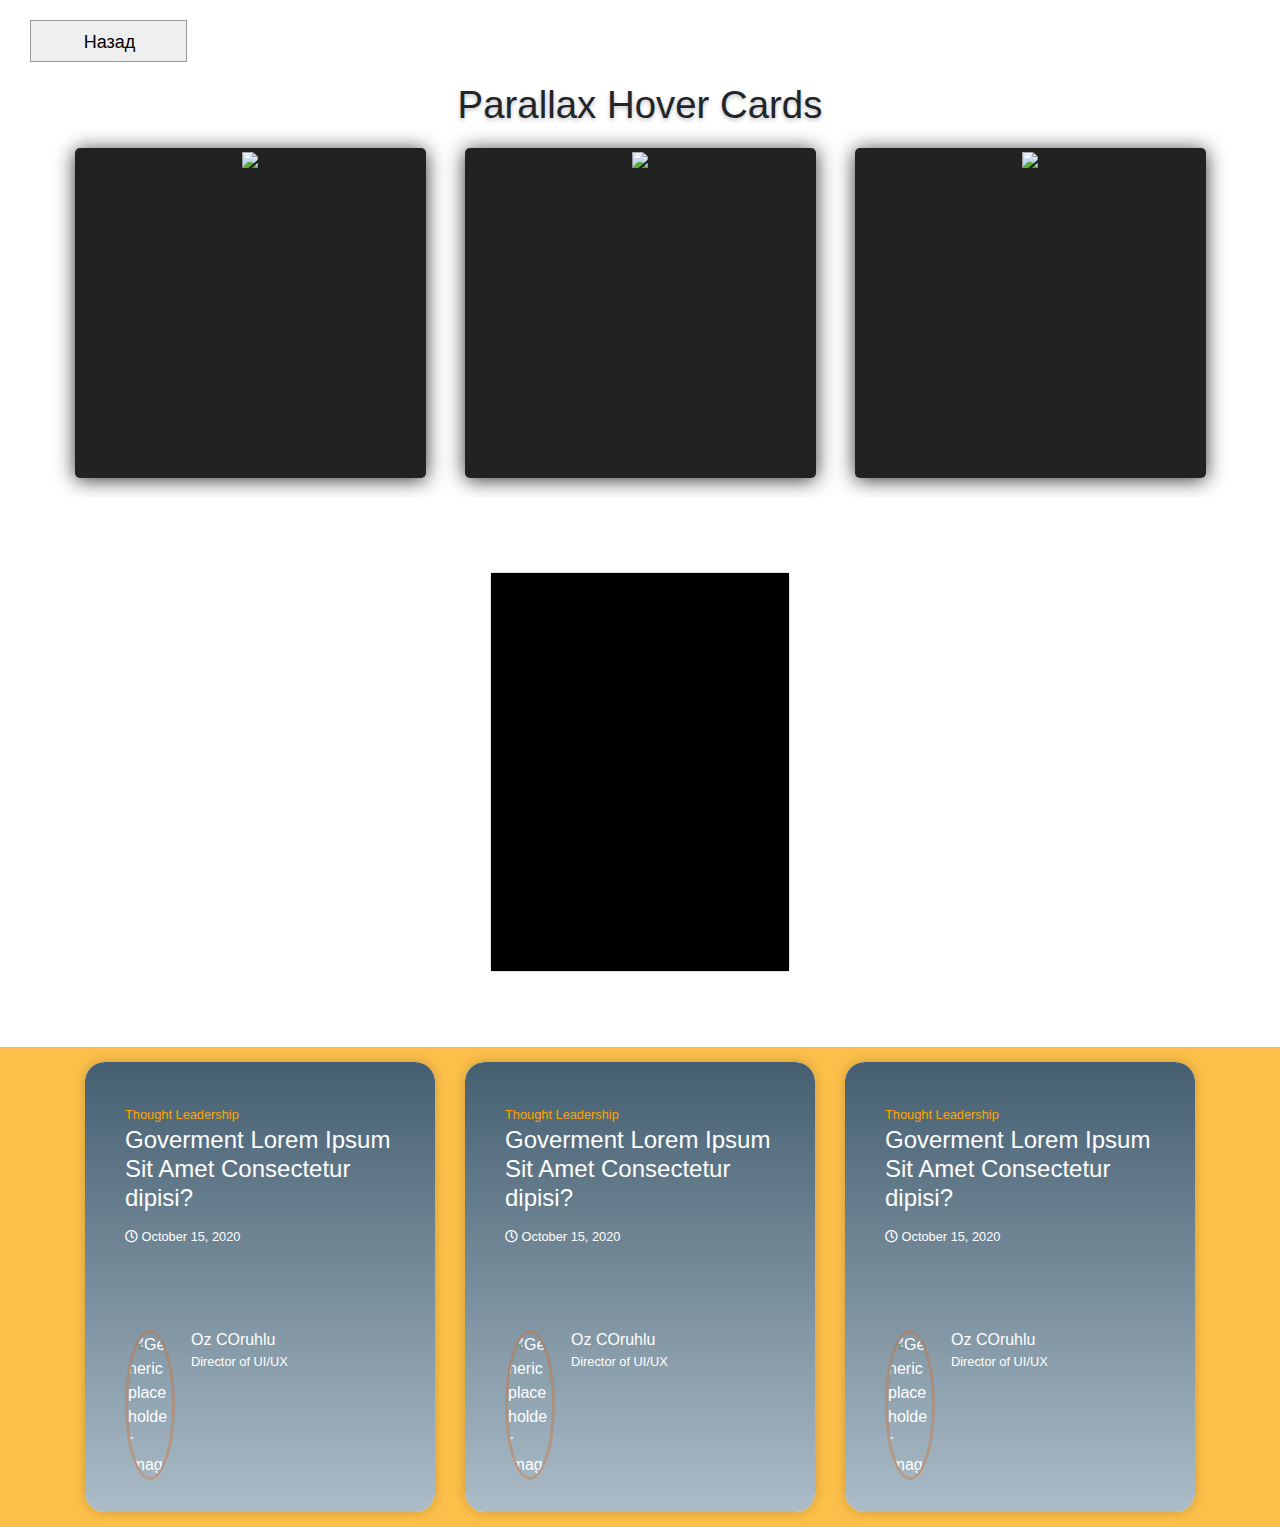
==== card-hover.html @ cf9c56e0 "menu-anim-01" ====
<!DOCTYPE html>
<html lang="ru">

<head>
	<meta charset="UTF-8">
	<meta name="viewport" content="width=device-width, initial-scale=1.0">
	<meta http-equiv="X-UA-Compatible" content="ie=edge" />
	<meta name="author" content="Evgeniya Kireeva">
	<title>Card-hover</title>
	<link rel="stylesheet" type="text/css" href="./css/index.css">
    <link rel="stylesheet" href="https://cdnjs.cloudflare.com/ajax/libs/twitter-bootstrap/4.5.0/css/bootstrap.min.css">
    <link rel="stylesheet" href="https://cdnjs.cloudflare.com/ajax/libs/font-awesome/5.15.1/css/all.min.css"> 
    <link rel="stylesheet" href="https://maxcdn.bootstrapcdn.com/font-awesome/latest/css/font-awesome.min.css">
</head>

<body>

    <button class="back-btn">
		<a href="index.html">Назад</a>
	</button>


	<div class="parallax-hover-card">
		<h1>Parallax Hover Cards</h1>
		<div class="container">
		<div class="hover-card card-rounded">
			<div class="card-img">
			<img src="https://s-media-cache-ak0.pinimg.com/originals/bf/59/3a/bf593a5a3aebb622a380d0224dce02ee.jpg"/>
			</div>
		</div>
		
		<div class="hover-card card-rounded">
			<div class="card-img">
			<img src="https://www.askideas.com/media/09/Dolphin-In-Military-Hat-Funny-Picture.jpg"/>
			</div>
		</div>
		
		<div class="hover-card card-rounded">
			<div class="card-img">
			<img src="http://farm1.static.flickr.com/198/463786233_1645e4fe5b.jpg"/>
			</div>
		</div>
		</div>
	</div>


	<div class="card-hover-1">
		<div class="card">
			<div class="card-front"></div>
			<div class="card-back">
				<h2>Jane Doe<br><span>Senior Designer</span></h2>
				<div class="social-icons">
					<a href="#" class="fa fa-facebook" aria-hidden="true"></a>
					<a href="#" class="fa fa-twitter" aria-hidden="true"></a>
					<a href="#" class="fa fa-google-plus" aria-hidden="true"></a>
					<a href="#" class="fa fa-linkedin" aria-hidden="true"></a>
					<a href="#" class="fa fa-instagram" aria-hidden="true"></a>
				</div>
			</div>
		</div>
	</div>
	

    <div class="card-hover-2">

        <section class="wrapper">
            <div class="container">
            
            <div class="row">
        <div class="col-md-4"><div class="card text-white card-has-bg click-col" style="background-image:url('https://source.unsplash.com/600x900/?tech,street');">
                <img class="card-img d-none" src="https://source.unsplash.com/600x900/?tech,street" alt="Goverment Lorem Ipsum Sit Amet Consectetur dipisi?">
                <div class="card-img-overlay d-flex flex-column">
                <div class="card-body">
                    <small class="card-meta mb-2">Thought Leadership</small>
                    <h4 class="card-title mt-0 "><a class="text-white" herf="#">Goverment Lorem Ipsum Sit Amet Consectetur dipisi?</a></h4>
                    <small><i class="far fa-clock"></i> October 15, 2020</small>
                    </div>
                    <div class="card-footer">
                    <div class="media">
            <img class="mr-3 rounded-circle" src="https://cdn0.iconfinder.com/data/icons/user-pictures/100/male-512.png" alt="Generic placeholder image" style="max-width:50px">
            <div class="media-body">
            <h6 class="my-0 text-white d-block">Oz COruhlu</h6>
            <small>Director of UI/UX</small>
            </div>
        </div>
                    </div>
                </div>
                </div></div>
            <div class="col-md-4"><div class="card text-white card-has-bg click-col" style="background-image:url('https://source.unsplash.com/600x900/?tree,nature');">
                <img class="card-img d-none" src="https://source.unsplash.com/600x900/?tree,nature" alt="Goverment Lorem Ipsum Sit Amet Consectetur dipisi?">
                <div class="card-img-overlay d-flex flex-column">
                <div class="card-body">
                    <small class="card-meta mb-2">Thought Leadership</small>
                    <h4 class="card-title mt-0 "><a class="text-white" herf="#">Goverment Lorem Ipsum Sit Amet Consectetur dipisi?</a></h4>
                    <small><i class="far fa-clock"></i> October 15, 2020</small>
                    </div>
                    <div class="card-footer">
                    <div class="media">
            <img class="mr-3 rounded-circle" src="https://cdn0.iconfinder.com/data/icons/user-pictures/100/male-512.png" alt="Generic placeholder image" style="max-width:50px">
            <div class="media-body">
            <h6 class="my-0 text-white d-block">Oz COruhlu</h6>
            <small>Director of UI/UX</small>
            </div>
        </div>
                    </div>
                </div>
                </div></div>
            <div class="col-md-4"><div class="card text-white card-has-bg click-col" style="background-image:url('https://source.unsplash.com/600x900/?computer,design');">
                <img class="card-img d-none" src="https://source.unsplash.com/600x900/?computer,design" alt="Goverment Lorem Ipsum Sit Amet Consectetur dipisi?">
                <div class="card-img-overlay d-flex flex-column">
                <div class="card-body">
                    <small class="card-meta mb-2">Thought Leadership</small>
                    <h4 class="card-title mt-0 "><a class="text-white" herf="#">Goverment Lorem Ipsum Sit Amet Consectetur dipisi?</a></h4>
                    <small><i class="far fa-clock"></i> October 15, 2020</small>
                    </div>
                    <div class="card-footer">
                    <div class="media">
            <img class="mr-3 rounded-circle" src="https://cdn0.iconfinder.com/data/icons/user-pictures/100/male-512.png" alt="Generic placeholder image" style="max-width:50px">
            <div class="media-body">
            <h6 class="my-0 text-white d-block">Oz COruhlu</h6>
            <small>Director of UI/UX</small>
            </div>
        </div>
                    </div>
                </div>
                </div></div>
            
        </div>
            
        </div>
        </section>
    </div>
      
	
	


	<!-- <script src="https://code.jquery.com/jquery-3.5.1.min.js"></script> -->
	<script src="./js/card-hover.js" defer></script>
</body>

</html>
---- css/index.css ----
* {
  padding: 0px;
  margin: 0px;
  border: 0px;
}

*,
*:before,
*:after {
  -webkit-box-sizing: border-box;
  box-sizing: border-box;
}

:focus,
:active {
  outline: none;
}

a:focus,
a:active {
  outline: none;
}

aside,
nav,
footer,
header,
section {
  display: block;
}

html,
body {
  height: 100%;
  min-width: 320px;
}

body {
  line-height: 1;
  font-size: 14px;
  font-family: "Lato";
  -ms-text-size-adjust: 100%;
  -moz-text-size-adjust: 100%;
  -webkit-text-size-adjust: 100%;
}

input,
button,
textarea {
  font-family: "Lato";
}

input::-ms-clear {
  display: none;
}

button {
  cursor: pointer;
}

button::-moz-focus-inner {
  padding: 0;
  border: 0;
}

a,
a:visited {
  text-decoration: none;
}

a:hover {
  text-decoration: none;
}

ul li {
  list-style: none;
}

img {
  vertical-align: top;
}

h1,
h2,
h3,
h4,
h5,
h6 {
  font-weight: inherit;
  font-size: inherit;
}

.gradient {
  width: 100%;
  height: 500px;
  background: #113243;
  /* Old browsers */
  background-image: url("[data-uri]");
  background-repeat: no-repeat;
  background-size: 100% 100%;
  /* Shapes & Animation
  */
}
.gradient .back-shapes {
  width: 100%;
  height: 100%;
  position: relative;
  overflow: hidden;
}
.gradient .back-shapes img {
  opacity: 0.2;
  position: absolute;
  width: 1.5%;
}
.gradient .floating {
  position: absolute;
  animation-name: floating;
  -webkit-animation-name: floating;
  animation-duration: 5s;
  -webkit-animation-duration: 5s;
  animation-iteration-count: infinite;
  -webkit-animation-iteration-count: infinite;
}
.gradient .floating.circle {
  display: inline-block;
  width: 39px;
  height: 39px;
  background-image: url("[data-uri]");
  background-size: cover;
  background-repeat: no-repeat;
  background-position: center center;
  opacity: 0.5;
}
.gradient .floating.square {
  display: inline-block;
  width: 35px;
  height: 35px;
  background-image: url("[data-uri]");
  background-size: cover;
  background-repeat: no-repeat;
  background-position: center center;
  opacity: 0.5;
}
.gradient .floating.triangle {
  display: inline-block;
  width: 35px;
  height: 35px;
  background-image: url("[data-uri]");
  background-size: cover;
  background-repeat: no-repeat;
  background-position: center center;
  opacity: 0.5;
}
.gradient .floating.cross {
  display: inline-block;
  width: 35px;
  height: 35px;
  background-image: url("[data-uri]");
  background-size: cover;
  background-repeat: no-repeat;
  background-position: center center;
  opacity: 0.5;
}
@keyframes floating {
  0% {
    -webkit-transform: translateY(0%) rotate(-55deg);
            transform: translateY(0%) rotate(-55deg);
  }
  50% {
    -webkit-transform: translateY(300%) rotate(55deg);
            transform: translateY(300%) rotate(55deg);
  }
  100% {
    -webkit-transform: translateY(0%) rotate(-55deg);
            transform: translateY(0%) rotate(-55deg);
  }
}
@-webkit-keyframes floating {
  0% {
    -webkit-transform: translateY(0%);
  }
  50% {
    -webkit-transform: translateY(300%);
  }
  100% {
    -webkit-transform: translateY(0%);
  }
}

.cogwheel {
  margin: 20px auto;
  width: 100%;
  height: 500px;
  overflow: hidden;
  background: #dce5e9;
}

.infinity {
  border: #999 1px solid;
  margin: 20px auto;
  width: 100%;
  height: 500px;
  overflow: hidden;
  position: relative;
  color: #999;
  /* img size is 50x50 */
  background: url("[data-uri]") repeat 0 0;
  -webkit-animation: bg-scrolling-reverse 0.92s infinite;
  /* Safari 4+ */
  /* Fx 5+ */
  /* Opera 12+ */
  animation: bg-scrolling-reverse 0.92s infinite;
  /* IE 10+ */
  -webkit-animation-timing-function: linear;
  animation-timing-function: linear;
  /* Animations */
}
.infinity::before {
  content: "INFINITY";
  font-size: 8rem;
  font-weight: 100;
  font-style: normal;
  position: absolute;
  top: 40%;
  left: 35%;
}
@-webkit-keyframes bg-scrolling-reverse {
  100% {
    background-position: 50px 50px;
  }
}
@keyframes bg-scrolling-reverse {
  100% {
    background-position: 50px 50px;
  }
}
@-webkit-keyframes bg-scrolling {
  0% {
    background-position: 50px 50px;
  }
}
@keyframes bg-scrolling {
  0% {
    background-position: 50px 50px;
  }
}

.parallax-hover-card {
  text-align: center;
}
.parallax-hover-card h1 {
  font-size: 2.4rem;
  margin: 0;
  text-shadow: 0 2px 4px rgba(0, 0, 0, 0.25);
}
.parallax-hover-card .container {
  margin: 0 auto;
  display: -webkit-box;
  display: -ms-flexbox;
  display: flex;
  -webkit-box-orient: horizontal;
  -webkit-box-direction: normal;
      -ms-flex-flow: row wrap;
          flex-flow: row wrap;
  -webkit-box-pack: center;
      -ms-flex-pack: center;
          justify-content: center;
  max-width: 1200px;
  overflow: hidden;
}
.parallax-hover-card .hover-card {
  width: 30%;
  margin: calc(5% / 3);
  -webkit-box-shadow: 0 2px 20px rgba(0, 0, 0, 0.8);
          box-shadow: 0 2px 20px rgba(0, 0, 0, 0.8);
  height: 330px;
  background: #222;
  border-radius: 5px;
  cursor: pointer;
  -webkit-transform-style: preserve-3d;
          transform-style: preserve-3d;
  -webkit-transform: rotateX(0) rotateY(0);
          transform: rotateX(0) rotateY(0);
  -webkit-transition: 0.2s ease-out;
  transition: 0.2s ease-out;
}
.parallax-hover-card .hover-card.card-rounded.mouse-out {
  -webkit-transform: rotateX(0) rotateY(0) !important;
          transform: rotateX(0) rotateY(0) !important;
  -webkit-transition: 0.8s ease-out;
  transition: 0.8s ease-out;
}
.parallax-hover-card .hover-card .card-img {
  height: 220px;
  overflow: hidden;
  border-radius: 5px 5px 0 0;
}
.parallax-hover-card .hover-card .card-img img {
  max-width: 100%;
  height: auto;
}

.card-hover-1 {
  margin: 50px auto;
  position: relative;
  width: 100%;
  height: 450px;
}
.card-hover-1 .card {
  position: absolute;
  top: 50%;
  left: 50%;
  height: 400px;
  width: 300px;
  -webkit-transform: translate(-50%, -50%);
          transform: translate(-50%, -50%);
  -webkit-transform-style: preserve-3d;
          transform-style: preserve-3d;
  -webkit-perspective: 600px;
          perspective: 600px;
  -webkit-transition: 0.5s;
  transition: 0.5s;
}
.card-hover-1 .card:hover .card-front {
  -webkit-transform: rotateX(-180deg);
          transform: rotateX(-180deg);
}
.card-hover-1 .card:hover .card-back {
  -webkit-transform: rotateX(0deg);
          transform: rotateX(0deg);
}
.card-hover-1 .card-front {
  height: 100%;
  width: 100%;
  background-image: url(https://99px.ru/sstorage/56/2013/12/image_563012130153328414049.jpg);
  background-position: 50% 50%;
  background-size: cover;
  position: absolute;
  top: 0;
  left: 0;
  background-color: #000000;
  -webkit-backface-visibility: hidden;
          backface-visibility: hidden;
  -webkit-transform: rotateX(0deg);
          transform: rotateX(0deg);
  -webkit-transition: 0.5s;
  transition: 0.5s;
}
.card-hover-1 .card-back {
  height: 100%;
  width: 100%;
  position: absolute;
  top: 0;
  left: 0;
  background-color: #000000;
  -webkit-backface-visibility: hidden;
          backface-visibility: hidden;
  -webkit-transform: rotateX(180deg);
          transform: rotateX(180deg);
  -webkit-transition: 0.5s;
  transition: 0.5s;
  color: #ffffff;
  text-align: center;
}
.card-hover-1 .card-back h2 {
  margin: 60% auto 35% auto;
  font-size: 26px;
}
.card-hover-1 .card-back h2 span {
  font-size: 20px;
}
.card-hover-1 .card-back a {
  height: 20px;
  width: 20px;
  padding: 5px 5px;
  border-radius: 4px;
  line-height: 20px;
}
.card-hover-1 .card-back a:hover {
  color: #000000;
  background-color: #fff;
}

.card-hover-2 {
  background-color: #FCBF49;
  padding: 15px 0;
}
.card-hover-2 .card {
  border: none;
  -webkit-transition: all 500ms cubic-bezier(0.19, 1, 0.22, 1);
  transition: all 500ms cubic-bezier(0.19, 1, 0.22, 1);
  overflow: hidden;
  border-radius: 20px;
  min-height: 450px;
  -webkit-box-shadow: 0 0 12px 0 rgba(0, 0, 0, 0.2);
          box-shadow: 0 0 12px 0 rgba(0, 0, 0, 0.2);
}
@media (max-width: 768px) {
  .card-hover-2 .card {
    min-height: 350px;
  }
}
@media (max-width: 420px) {
  .card-hover-2 .card {
    min-height: 300px;
  }
}
.card-hover-2 .card.card-has-bg {
  -webkit-transition: all 500ms cubic-bezier(0.19, 1, 0.22, 1);
  transition: all 500ms cubic-bezier(0.19, 1, 0.22, 1);
  background-size: 120%;
  background-repeat: no-repeat;
  background-position: center center;
}
.card-hover-2 .card.card-has-bg:before {
  content: "";
  position: absolute;
  top: 0;
  right: 0;
  bottom: 0;
  left: 0;
  background: inherit;
  -webkit-filter: grayscale(1);
  -moz-filter: grayscale(100%);
  -ms-filter: grayscale(100%);
  -o-filter: grayscale(100%);
  filter: grayscale(100%);
}
.card-hover-2 .card.card-has-bg:hover {
  -webkit-transform: scale(0.98);
          transform: scale(0.98);
  -webkit-box-shadow: 0 0 5px -2px rgba(0, 0, 0, 0.3);
          box-shadow: 0 0 5px -2px rgba(0, 0, 0, 0.3);
  background-size: 130%;
  -webkit-transition: all 500ms cubic-bezier(0.19, 1, 0.22, 1);
  transition: all 500ms cubic-bezier(0.19, 1, 0.22, 1);
}
.card-hover-2 .card.card-has-bg:hover .card-img-overlay {
  -webkit-transition: all 800ms cubic-bezier(0.19, 1, 0.22, 1);
  transition: all 800ms cubic-bezier(0.19, 1, 0.22, 1);
  background: #234f6d;
  background: -webkit-gradient(linear, left bottom, left top, from(rgba(4, 69, 114, 0.5)), to(#044572));
  background: linear-gradient(0deg, rgba(4, 69, 114, 0.5) 0%, #044572 100%);
}
.card-hover-2 .card .card-footer {
  background: none;
  border-top: none;
}
.card-hover-2 .card .card-footer .media img {
  border: solid 3px rgba(234, 95, 0, 0.3);
}
.card-hover-2 .card .card-meta {
  color: orange;
}
.card-hover-2 .card .card-body {
  -webkit-transition: all 500ms cubic-bezier(0.19, 1, 0.22, 1);
  transition: all 500ms cubic-bezier(0.19, 1, 0.22, 1);
}
.card-hover-2 .card:hover {
  cursor: pointer;
  -webkit-transition: all 800ms cubic-bezier(0.19, 1, 0.22, 1);
  transition: all 800ms cubic-bezier(0.19, 1, 0.22, 1);
}
.card-hover-2 .card:hover .card-body {
  margin-top: 30px;
  -webkit-transition: all 800ms cubic-bezier(0.19, 1, 0.22, 1);
  transition: all 800ms cubic-bezier(0.19, 1, 0.22, 1);
}
.card-hover-2 .card .card-img-overlay {
  -webkit-transition: all 800ms cubic-bezier(0.19, 1, 0.22, 1);
  transition: all 800ms cubic-bezier(0.19, 1, 0.22, 1);
  background: #234f6d;
  background: -webkit-gradient(linear, left bottom, left top, from(rgba(35, 79, 109, 0.3785889356)), to(#455f71));
  background: linear-gradient(0deg, rgba(35, 79, 109, 0.3785889356) 0%, #455f71 100%);
}

.buttons-1 {
  width: 100%;
  height: 400px;
  margin: 0;
  padding: 0;
  position: relative;
  background: #29313e;
  overflow: hidden;
}
.buttons-1 ul {
  margin: 0;
  padding: 0;
  list-style: none;
}
.buttons-1 a {
  outline: none !important;
}
.buttons-1 .ms-nav-container {
  position: relative;
  width: 100%;
  height: 400px;
}
.buttons-1 #ms-menu {
  display: none;
}
.buttons-1 .bg-change {
  position: absolute;
  bottom: -75px;
  right: -90px;
  width: 1px;
  height: 1px;
  border-radius: 100% 0% 0% 0%;
  background: #2D394D;
  -webkit-transition: all 0.25s ease;
  transition: all 0.25s ease;
}
.buttons-1 .ms-nav .ms-menu-toggle:checked ~ .bg-change {
  width: 3000px;
  height: 600px;
  -webkit-transition: all 0.5s ease;
  transition: all 0.5s ease;
}
.buttons-1 .ms-nav {
  position: absolute;
  bottom: 25px;
  right: 75px;
}
.buttons-1 .ms-nav > .ms-main {
  position: relative;
}
.buttons-1 .ms-nav > .ms-li {
  position: absolute;
  bottom: 0;
  right: 8px;
  -webkit-transition: bottom 0.5s ease;
  transition: bottom 0.5s ease;
  z-index: 1;
}
.buttons-1 .ms-nav .ms-menu-toggle:checked ~ .ms-li a {
  -webkit-box-shadow: 0px 5px 10px #333333;
          box-shadow: 0px 5px 10px #333333;
}
.buttons-1 .ms-nav .ms-menu-toggle:checked ~ .ms-li1 {
  bottom: 150%;
  -webkit-transition: bottom 0.5s ease;
  transition: bottom 0.5s ease;
}
.buttons-1 .ms-nav .ms-menu-toggle:checked ~ .ms-li1 a span {
  opacity: 1;
  -webkit-transition: opacity 0.5s ease 0.1s;
  transition: opacity 0.5s ease 0.1s;
}
.buttons-1 .ms-nav .ms-menu-toggle:checked ~ .ms-main:after {
  -webkit-animation: big-border-bottom-animation 0.5s ease 0.1s;
          animation: big-border-bottom-animation 0.5s ease 0.1s;
}
.buttons-1 .ms-nav .ms-menu-toggle:checked ~ .ms-li1:before {
  -webkit-animation: border-top-animation 0.5s ease 0.2s;
          animation: border-top-animation 0.5s ease 0.2s;
}
.buttons-1 .ms-nav .ms-menu-toggle:checked ~ .ms-li1:after {
  -webkit-animation: border-bottom-animation 0.5s ease 0.2s;
          animation: border-bottom-animation 0.5s ease 0.2s;
}
.buttons-1 .ms-nav .ms-menu-toggle:checked ~ .ms-li2 {
  bottom: 265%;
  -webkit-transition: bottom 0.6s ease;
  transition: bottom 0.6s ease;
}
.buttons-1 .ms-nav .ms-menu-toggle:checked ~ .ms-li2 a span {
  opacity: 1;
  -webkit-transition: opacity 0.6s ease 0.2s;
  transition: opacity 0.6s ease 0.2s;
}
.buttons-1 .ms-nav .ms-menu-toggle:checked ~ .ms-li2:before {
  -webkit-animation: border-top-animation 0.5s ease 0.2s;
          animation: border-top-animation 0.5s ease 0.2s;
}
.buttons-1 .ms-nav .ms-menu-toggle:checked ~ .ms-li2:after {
  -webkit-animation: border-bottom-animation 0.5s ease 0.3s;
          animation: border-bottom-animation 0.5s ease 0.3s;
}
.buttons-1 .ms-nav .ms-menu-toggle:checked ~ .ms-li3 {
  bottom: 380%;
  -webkit-transition: bottom 0.7s ease;
  transition: bottom 0.7s ease;
}
.buttons-1 .ms-nav .ms-menu-toggle:checked ~ .ms-li3 a span {
  opacity: 1;
  -webkit-transition: opacity 0.7s ease 0.3s;
  transition: opacity 0.7s ease 0.3s;
}
.buttons-1 .ms-nav .ms-menu-toggle:checked ~ .ms-li3:before {
  -webkit-animation: border-top-animation 0.5s ease 0.3s;
          animation: border-top-animation 0.5s ease 0.3s;
}
.buttons-1 .ms-nav .ms-menu-toggle:checked ~ .ms-li3:after {
  -webkit-animation: border-bottom-animation 0.5s ease 0.4s;
          animation: border-bottom-animation 0.5s ease 0.4s;
}
.buttons-1 .ms-nav .ms-menu-toggle:checked ~ .ms-li4 {
  bottom: 495%;
  -webkit-transition: bottom 0.8s ease;
  transition: bottom 0.8s ease;
}
.buttons-1 .ms-nav .ms-menu-toggle:checked ~ .ms-li4 a span {
  opacity: 1;
  -webkit-transition: opacity 0.8s ease 0.4s;
  transition: opacity 0.8s ease 0.4s;
}
.buttons-1 .ms-nav .ms-menu-toggle:checked ~ .ms-li4:before {
  -webkit-animation: border-top-animation 0.5s ease 0.4s;
          animation: border-top-animation 0.5s ease 0.4s;
}
.buttons-1 .ms-nav .ms-menu-toggle ~ .ms-li:before {
  content: "";
  width: 45px;
  display: block;
  position: absolute;
  bottom: -5px;
  left: 0;
  right: 0;
  margin: auto;
  border-left: 20px solid transparent;
  border-right: 20px solid transparent;
  border-top: 0px solid #337ab7;
}
.buttons-1 .ms-nav .ms-menu-toggle ~ .ms-li:before {
  content: "";
  width: 45px;
  display: block;
  position: absolute;
  bottom: -5px;
  left: 0;
  right: 0;
  margin: auto;
  border-left: 20px solid transparent;
  border-right: 20px solid transparent;
  border-top: 0px solid #337ab7;
}
.buttons-1 .ms-nav .ms-menu-toggle:checked ~ .ms-li:before {
  content: "";
  width: 45px;
  display: block;
  position: absolute;
  bottom: 0px;
  left: 0;
  right: 0;
  margin: auto;
  border-left: 24px solid transparent;
  border-right: 24px solid transparent;
  border-top: 25px solid #337ab7;
  z-index: 11;
}
.buttons-1 .ms-nav .ms-menu-toggle:checked ~ .ms-li:after {
  content: "";
  width: 45px;
  display: block;
  position: absolute;
  top: 0px;
  left: 0;
  right: 0;
  margin: auto;
  border-left: 24px solid transparent;
  border-right: 24px solid transparent;
  border-bottom: 25px solid #337ab7;
  -webkit-transition: border-bottom 0.3s ease;
  transition: border-bottom 0.3s ease;
  z-index: 11;
}
.buttons-1 .ms-nav .ms-menu-toggle:checked ~ .ms-main:after {
  content: "";
  width: 60px;
  display: block;
  position: absolute;
  top: 0px;
  left: 0;
  right: 0;
  margin: auto;
  border-left: 24px solid transparent;
  border-right: 24px solid transparent;
  border-bottom: 45px solid #337ab7;
  -webkit-transition: border-bottom 0.3s ease;
  transition: border-bottom 0.3s ease;
  z-index: 11;
}
.buttons-1 .ms-nav .ms-menu-toggle:checked ~ .ms-li-last:after {
  content: "";
  width: 45px;
  display: block;
  position: absolute;
  top: -5px;
  left: 0;
  right: 0;
  margin: auto;
  border-left: 0px solid transparent;
  border-right: 0px solid transparent;
  border-bottom: 0px solid #337ab7;
}
.buttons-1 .ms-nav .ms-menu-toggle:checked ~ .ms-main span {
  -webkit-transform: rotate(-45deg);
          transform: rotate(-45deg);
  -webkit-transition: -webkit-transform 0.35s ease;
  transition: -webkit-transform 0.35s ease;
  transition: transform 0.35s ease;
  transition: transform 0.35s ease, -webkit-transform 0.35s ease;
}
.buttons-1 .ms-nav .ms-menu-toggle ~ .ms-main span {
  -webkit-transition: -webkit-transform 0.35s ease;
  transition: -webkit-transform 0.35s ease;
  transition: transform 0.35s ease;
  transition: transform 0.35s ease, -webkit-transform 0.35s ease;
  opacity: 1;
}
.buttons-1 .ms-nav > .ms-main > a {
  -webkit-box-shadow: 0px 5px 10px #333333;
          box-shadow: 0px 5px 10px #333333;
}
.buttons-1 .ms-nav > li a {
  font-size: 30px;
  color: #FFFFFF;
  background: #337ab7;
  width: 60px;
  height: 60px;
  display: block;
  border-radius: 100%;
  position: relative;
  text-align: center;
}
.buttons-1 .ms-nav > .ms-main a,
.buttons-1 .ms-nav > .ms-main > a > label {
  font-size: 30px;
  color: #FFFFFF;
  background: #337ab7;
  width: 75px;
  height: 75px;
  display: block;
  border-radius: 100%;
  position: relative;
  text-align: center;
  z-index: 19;
}
.buttons-1 .ms-nav > li > a span {
  position: absolute;
  top: 0;
  left: 0;
  right: 0;
  bottom: 0;
  margin: auto;
  height: 30px;
  width: 30px;
  opacity: 0;
  z-index: 12;
}
@-webkit-keyframes border-top-animation {
  0% {
    bottom: 0px;
  }
  50% {
    bottom: -14px;
  }
  100% {
    bottom: 0px;
  }
}
@keyframes border-top-animation {
  0% {
    bottom: 0px;
  }
  50% {
    bottom: -14px;
  }
  100% {
    bottom: 0px;
  }
}
@-webkit-keyframes border-bottom-animation {
  0% {
    top: 0px;
  }
  50% {
    top: -13px;
  }
  100% {
    top: 0px;
  }
}
@keyframes border-bottom-animation {
  0% {
    top: 0px;
  }
  50% {
    top: -13px;
  }
  100% {
    top: 0px;
  }
}
@-webkit-keyframes big-border-bottom-animation {
  0% {
    top: 0px;
  }
  50% {
    top: -30px;
  }
  100% {
    top: 0px;
  }
}
@keyframes big-border-bottom-animation {
  0% {
    top: 0px;
  }
  50% {
    top: -30px;
  }
  100% {
    top: 0px;
  }
}

.menu-anim-01 {
  position: relative;
  background: #048;
  background: -webkit-gradient(linear, left top, right bottom, from(#027), to(#48a));
  background: linear-gradient(to bottom right, #027, #48a);
  background-attachment: fixed;
  color: #fff;
  font-family: "Raleway", Helvetica, Arial, sans-serif;
  font-size: 18px;
  font-weight: 300;
  line-height: 140%;
  margin: 0;
  height: 400px;
  padding: 30px 0 0;
  width: 100%;
  overflow: hidden;
  /* PEN STYLES ========== */
  /* MENU CONTAINER ----- */
  /* HAMBURGER STYLES ----- */
  /* STAGGER LIST ----- */
}
.menu-anim-01 .page_title,
.menu-anim-01 .what_to_do {
  font-weight: 300;
  line-height: 120%;
  text-align: center;
  text-shadow: 0 1px 5px rgba(0, 0, 0, 0.8);
  text-transform: uppercase;
}
.menu-anim-01 a,
.menu-anim-01 .side_menu {
  -webkit-transition: all 300ms ease-in-out;
  transition: all 300ms ease-in-out;
}
.menu-anim-01 .side_menu {
  background: rgba(0, 20, 60, 0.9);
  height: 100vh;
  left: -250px;
  position: absolute;
  top: 0;
  width: 250px;
}
.menu-anim-01 .side_menu .container {
  padding: 1em;
}
.menu-anim-01 .burger_box {
  display: block;
  float: right;
  margin-right: -37px;
}
.menu-anim-01 .burger_box a.menu-icon {
  display: inline-block;
  float: none;
  height: 40px;
  padding: 10px;
  opacity: 0.5;
  width: 40px;
  z-index: 100;
}
.menu-anim-01 .burger_box a.menu-icon:hover,
.menu-anim-01 .burger_box a.menu-icon.opened {
  opacity: 1;
}
.menu-anim-01 .burger_box a.menu-icon.opened {
  background: rgba(0, 20, 60, 0.9);
}
.menu-anim-01 .burger_box .menu-icon_box {
  display: inline-block;
  height: 25px;
  position: relative;
  text-align: left;
  width: 25px;
}
.menu-anim-01 .burger_box .menu-icon_line {
  background: #fff;
  border-radius: 2px;
  display: inline-block;
  height: 3px;
  position: absolute;
  width: 100%;
}
.menu-anim-01 .burger_box .menu-icon_line--1 {
  top: 2px;
}
.menu-anim-01 .burger_box .menu-icon_line--2 {
  top: 10px;
}
.menu-anim-01 .burger_box .menu-icon_line--3 {
  top: 18px;
}
.menu-anim-01 .burger_box .menu-icon_line--1 {
  transition: top 200ms 250ms, -webkit-transform 200ms;
  transition: top 200ms 250ms, transform 200ms;
  transition: top 200ms 250ms, transform 200ms, -webkit-transform 200ms;
  -webkit-transition: top 200ms 250ms, -webkit-transform 200ms;
}
.menu-anim-01 .burger_box .menu-icon_line--2 {
  transition: opacity 0ms 300ms;
  -webkit-transition: opacity 0ms 300ms;
}
.menu-anim-01 .burger_box .menu-icon_line--3 {
  transition: top 100ms 300ms, -webkit-transform 200ms;
  transition: top 100ms 300ms, transform 200ms;
  transition: top 100ms 300ms, transform 200ms, -webkit-transform 200ms;
  -webkit-transition: top 100ms 300ms, -webkit-transform 200ms;
}
.menu-anim-01 .burger_box .menu-icon.opened .menu-icon_box {
  transform: scale3d(0.9, 0.9, 0.9);
  -webkit-transform: scale3d(0.9, 0.9, 0.9);
}
.menu-anim-01 .burger_box .menu-icon.opened .menu-icon_line {
  top: 10px;
}
.menu-anim-01 .burger_box .menu-icon.opened .menu-icon_line--1 {
  transform: rotate3d(0, 0, 1, 45deg);
  -webkit-transform: rotate3d(0, 0, 1, 45deg);
  transition: top 100ms, -webkit-transform 200ms 250ms;
  transition: top 100ms, transform 200ms 250ms;
  transition: top 100ms, transform 200ms 250ms, -webkit-transform 200ms 250ms;
  -webkit-transition: top 100ms, -webkit-transform 200ms 250ms;
}
.menu-anim-01 .burger_box .menu-icon.opened .menu-icon_line--2 {
  opacity: 0;
  transition: opacity 200ms;
  -webkit-transition: opacity 200ms;
}
.menu-anim-01 .burger_box .menu-icon.opened .menu-icon_line--3 {
  transform: rotate3d(0, 0, 1, -45deg);
  -webkit-transform: rotate3d(0, 0, 1, -45deg);
  transition: top 200ms, -webkit-transform 200ms 250ms;
  transition: top 200ms, transform 200ms 250ms;
  transition: top 200ms, transform 200ms 250ms, -webkit-transform 200ms 250ms;
  -webkit-transition: top 200ms, -webkit-transform 200ms 250ms;
}
.menu-anim-01 .list_load {
  display: none;
  list-style: none;
  padding: 0;
}
.menu-anim-01 .list_item {
  margin-left: -20px;
  opacity: 0;
  -webkit-transition: all 200ms ease-in-out;
  transition: all 200ms ease-in-out;
}
.menu-anim-01 .list_item a {
  color: #fff;
  display: block;
  padding: 5px 10px;
  text-decoration: none;
}
.menu-anim-01 .list_item a:hover {
  background: rgba(255, 255, 255, 0.2);
}

.back-btn {
  width: 157px;
  height: 42px;
  border: #999 1px solid;
  margin: 20px 0 20px 30px;
}
.back-btn:hover {
  -webkit-box-shadow: 3px 3px 3px #999;
          box-shadow: 3px 3px 3px #999;
}
.back-btn a {
  width: 157px;
  height: 42px;
  display: -webkit-box;
  display: -ms-flexbox;
  display: flex;
  -webkit-box-align: center;
      -ms-flex-align: center;
          align-items: center;
  -webkit-box-pack: center;
      -ms-flex-pack: center;
          justify-content: center;
  color: #000 !important;
  font-size: 18px;
}
.back-btn a:hover {
  text-decoration: none !important;
  color: #000 !important;
}

.smooth-burger {
  width: 100%;
  height: 100vh;
  position: relative;
  overflow: hidden;
  color: #fff;
}
@-webkit-keyframes zoom {
  0%, 100% {
    -webkit-transform: scale(1);
            transform: scale(1);
  }
  50% {
    -webkit-transform: scale(1.1);
            transform: scale(1.1);
  }
}
@keyframes zoom {
  0%, 100% {
    -webkit-transform: scale(1);
            transform: scale(1);
  }
  50% {
    -webkit-transform: scale(1.1);
            transform: scale(1.1);
  }
}
.smooth-burger .full-menu, .smooth-burger .content {
  display: -webkit-box;
  display: -ms-flexbox;
  display: flex;
  -webkit-box-align: center;
      -ms-flex-align: center;
          align-items: center;
  -webkit-box-pack: center;
      -ms-flex-pack: center;
          justify-content: center;
  width: 100%;
  height: 100%;
}
.smooth-burger .content {
  background-image: url(https://s3.amazonaws.com/StartupStockPhotos/20140808_StartupStockPhotos/96.jpg);
  background-size: cover;
  font-size: 3em;
}
.smooth-burger .full-menu {
  position: absolute;
  background-color: #1e88e5;
  opacity: 0.5;
  -webkit-transform: translateX(100%);
          transform: translateX(100%);
  -webkit-transition: all 400ms ease-in;
  transition: all 400ms ease-in;
}
.smooth-burger .full-menu li {
  font-size: 4em;
  color: #fff;
  opacity: 0;
  -webkit-transform: translateY(2%);
          transform: translateY(2%);
  -webkit-transition: all 300ms ease-in;
  transition: all 300ms ease-in;
  cursor: pointer;
  text-align: center;
  margin-bottom: 20px;
}
.smooth-burger .full-menu li:after {
  content: "";
  position: absolute;
  height: 5px;
  width: 0%;
  left: 0;
  bottom: 0;
  background-color: #fff;
  -webkit-transition: width 200ms ease-in;
  transition: width 200ms ease-in;
}
.smooth-burger .full-menu li:hover:after {
  width: 100%;
}
.smooth-burger .full-menu li a {
  color: #fff;
}
.smooth-burger .full-menu ul {
  list-style: none;
}
.smooth-burger .full-menu.active {
  -webkit-transform: translateX(0%);
          transform: translateX(0%);
  opacity: 1;
  z-index: 0;
}
.smooth-burger .full-menu.active .home {
  -webkit-transition-delay: 0.3s;
          transition-delay: 0.3s;
}
.smooth-burger .full-menu.active .about {
  -webkit-transition-delay: 0.4s;
          transition-delay: 0.4s;
}
.smooth-burger .full-menu.active .works {
  -webkit-transition-delay: 0.5s;
          transition-delay: 0.5s;
}
.smooth-burger .full-menu.active .contact {
  -webkit-transition-delay: 0.6s;
          transition-delay: 0.6s;
}
.smooth-burger .full-menu.active li {
  opacity: 1;
  -webkit-transform: translateX(0%);
          transform: translateX(0%);
}
.smooth-burger .full-menu.active li:hover {
  -webkit-animation: zoom 200ms ease-in;
          animation: zoom 200ms ease-in;
}
.smooth-burger .hamburguer {
  position: absolute;
  width: 2em;
  height: 2em;
  margin: 3em;
  z-index: 1;
  cursor: pointer;
}
.smooth-burger .hamburguer:hover {
  -webkit-animation: zoom 300ms ease-in;
          animation: zoom 300ms ease-in;
}
.smooth-burger .lines {
  background-color: #fff;
  width: 100%;
  height: 5px;
  margin: 5px 0;
  -webkit-transition: all 450ms ease-in;
  transition: all 450ms ease-in;
}
.smooth-burger .close-hamburguer .lines {
  cursor: pointer;
}
.smooth-burger .close-hamburguer .line-top {
  -webkit-transform: translateY(200%) rotate(45deg);
          transform: translateY(200%) rotate(45deg);
}
.smooth-burger .close-hamburguer .line-mid {
  opacity: 0;
}
.smooth-burger .close-hamburguer .line-bottom {
  -webkit-transform: translateY(-200%) rotate(135deg);
          transform: translateY(-200%) rotate(135deg);
}
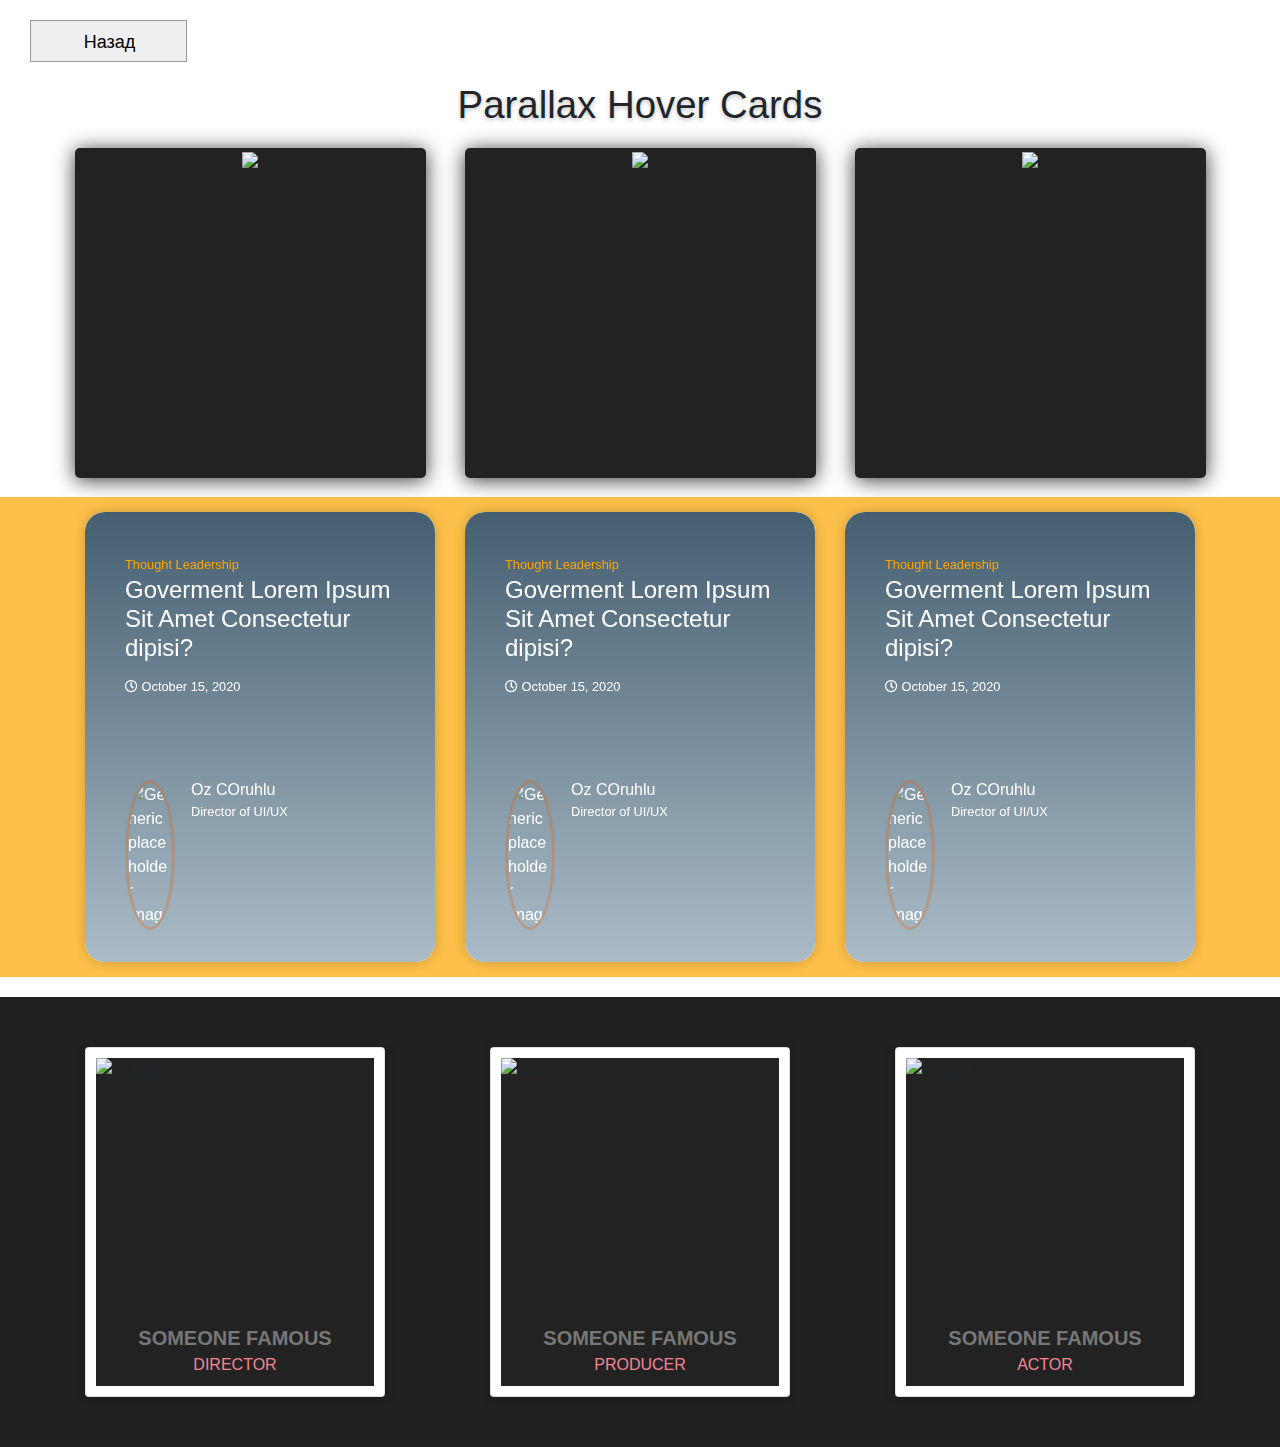
==== commit a7295fe2: "cards-hover-3" ====
--- a/card-hover.html
+++ b/card-hover.html
@@ -44,7 +44,8 @@
 	</div>
 
 
-	<div class="card-hover-1">
+    <!-- к этой карточке подключать только третий линк из хеда. С первыми двумя она ломается. -->
+	<!-- <div class="card-hover-1">
 		<div class="card">
 			<div class="card-front"></div>
 			<div class="card-back">
@@ -58,7 +59,7 @@
 				</div>
 			</div>
 		</div>
-	</div>
+	</div> -->
 	
 
     <div class="card-hover-2">
@@ -132,10 +133,40 @@
     </div>
       
 	
-	
+	<div class="card-hover-3">
+        <div class="box">
+            <div class="card">
+            <div class="imgBx">
+                <img src="https://images.unsplash.com/photo-1532123675048-773bd75df1b4?ixlib=rb-1.2.1&ixid=eyJhcHBfaWQiOjEyMDd9&auto=format&fit=crop&w=500&q=60" alt="images">
+            </div>
+            <div class="details">
+                <h2>SomeOne Famous<br><span>Director</span></h2>
+            </div>
+            </div>
+        
+            <div class="card">
+            <div class="imgBx">
+                <img src="https://images.unsplash.com/photo-1549417229-aa67d3263c09?ixlib=rb-1.2.1&ixid=eyJhcHBfaWQiOjEyMDd9&auto=format&fit=crop&w=500&q=60" alt="images">
+            </div>
+            <div class="details">
+                <h2>SomeOne Famous<br><span>Producer</span></h2>
+                </div>
+            </div>
+    
+            <div class="card">
+            <div class="imgBx">
+                <img src="https://images.unsplash.com/photo-1548094878-84ced0f6896d?ixlib=rb-1.2.1&ixid=eyJhcHBfaWQiOjEyMDd9&auto=format&fit=crop&w=500&q=60" alt="images">
+            </div>
+            <div class="details">
+                <h2>SomeOne Famous<br><span>Actor</span></h2>
+                </div>
+            </div>
+    
+        </div>
+    </div>
 
 
-	<!-- <script src="https://code.jquery.com/jquery-3.5.1.min.js"></script> -->
+	<script src="https://code.jquery.com/jquery-3.5.1.min.js"></script>
 	<script src="./js/card-hover.js" defer></script>
 </body>
 
--- a/css/index.css
+++ b/css/index.css
@@ -245,6 +245,96 @@
   }
 }
 
+.gradient-animation {
+  width: 100%;
+  height: 500px;
+  background-image: -webkit-gradient(linear, left top, left bottom, from(rgba(255, 255, 255, 0.5)), to(rgba(0, 0, 0, 0.6)));
+  background-image: linear-gradient(rgba(255, 255, 255, 0.5), rgba(0, 0, 0, 0.6));
+  background-color: #FFFA02;
+  -webkit-animation: rgb 30s infinite alternate;
+          animation: rgb 30s infinite alternate;
+  display: -webkit-box;
+  display: -ms-flexbox;
+  display: flex;
+  -webkit-box-align: center;
+      -ms-flex-align: center;
+          align-items: center;
+  -webkit-box-pack: center;
+      -ms-flex-pack: center;
+          justify-content: center;
+}
+@-webkit-keyframes rgb {
+  10% {
+    background-color: #FF6B02;
+  }
+  20% {
+    background-color: #FF0602;
+  }
+  30% {
+    background-color: #FF0289;
+  }
+  40% {
+    background-color: #BF02FF;
+  }
+  50% {
+    background-color: #022CFF;
+  }
+  60% {
+    background-color: #02BFFF;
+  }
+  70% {
+    background-color: #02FFBB;
+  }
+  80% {
+    background-color: #02FF28;
+  }
+  90% {
+    background-color: #63FF02;
+  }
+  100% {
+    background-color: #C8FF02;
+  }
+}
+@keyframes rgb {
+  10% {
+    background-color: #FF6B02;
+  }
+  20% {
+    background-color: #FF0602;
+  }
+  30% {
+    background-color: #FF0289;
+  }
+  40% {
+    background-color: #BF02FF;
+  }
+  50% {
+    background-color: #022CFF;
+  }
+  60% {
+    background-color: #02BFFF;
+  }
+  70% {
+    background-color: #02FFBB;
+  }
+  80% {
+    background-color: #02FF28;
+  }
+  90% {
+    background-color: #63FF02;
+  }
+  100% {
+    background-color: #C8FF02;
+  }
+}
+.gradient-animation h1 {
+  color: #fff;
+  font-family: "Life Savers", cursive;
+  font-size: 30pt;
+  font-weight: bold;
+  text-align: center;
+}
+
 .parallax-hover-card {
   text-align: center;
 }
@@ -474,6 +564,112 @@
   background: linear-gradient(0deg, rgba(35, 79, 109, 0.3785889356) 0%, #455f71 100%);
 }
 
+.card-hover-3 {
+  margin: 20px 0;
+  padding: 50px 0;
+  display: -webkit-box;
+  display: -ms-flexbox;
+  display: flex;
+  -webkit-box-pack: center;
+      -ms-flex-pack: center;
+          justify-content: center;
+  -webkit-box-align: center;
+      -ms-flex-align: center;
+          align-items: center;
+  background: #212121;
+  font-family: sans-serif;
+}
+.card-hover-3 .box {
+  width: 1200px;
+  display: -ms-grid;
+  display: grid;
+  grid-template-columns: repeat(auto-fit, minmax(350px, 1fr));
+  grid-gap: 15px;
+  margin: 0 auto;
+}
+.card-hover-3 .card {
+  position: relative;
+  width: 300px;
+  height: 350px;
+  background: #fff;
+  margin: 0 auto;
+  border-radius: 4px;
+  -webkit-box-shadow: 0 2px 10px rgba(0, 0, 0, 0.2);
+          box-shadow: 0 2px 10px rgba(0, 0, 0, 0.2);
+}
+.card-hover-3 .card:before,
+.card-hover-3 .card:after {
+  content: "";
+  position: absolute;
+  top: 0;
+  left: 0;
+  width: 100%;
+  height: 100%;
+  border-radius: 4px;
+  background: #fff;
+  -webkit-transition: 0.5s;
+  transition: 0.5s;
+}
+.card-hover-3 .card:hover:before {
+  -webkit-transform: rotate(20deg);
+          transform: rotate(20deg);
+  -webkit-box-shadow: 0 2px 20px rgba(0, 0, 0, 0.2);
+          box-shadow: 0 2px 20px rgba(0, 0, 0, 0.2);
+}
+.card-hover-3 .card:hover:after {
+  -webkit-transform: rotate(10deg);
+          transform: rotate(10deg);
+  -webkit-box-shadow: 0 2px 20px rgba(0, 0, 0, 0.2);
+          box-shadow: 0 2px 20px rgba(0, 0, 0, 0.2);
+}
+.card-hover-3 .card .imgBx {
+  position: absolute;
+  top: 10px;
+  left: 10px;
+  bottom: 10px;
+  right: 10px;
+  background: #222;
+  -webkit-transition: 0.5s;
+  transition: 0.5s;
+  z-index: 1;
+}
+.card-hover-3 .card:hover .imgBx {
+  bottom: 80px;
+}
+.card-hover-3 .card .imgBx img {
+  position: absolute;
+  top: 0;
+  left: 0;
+  width: 100%;
+  height: 100%;
+  -o-object-fit: cover;
+     object-fit: cover;
+}
+.card-hover-3 .card .details {
+  position: absolute;
+  left: 10px;
+  right: 10px;
+  bottom: 10px;
+  height: 60px;
+  text-align: center;
+  z-index: 1;
+}
+.card-hover-3 .card .details h2 {
+  margin: 0;
+  padding: 0;
+  font-weight: 600;
+  font-size: 20px;
+  color: #777;
+  text-transform: uppercase;
+}
+.card-hover-3 .card .details h2 span {
+  font-weight: 500;
+  font-size: 16px;
+  color: #f38695;
+  display: block;
+  margin-top: 5px;
+}
+
 .buttons-1 {
   width: 100%;
   height: 400px;
